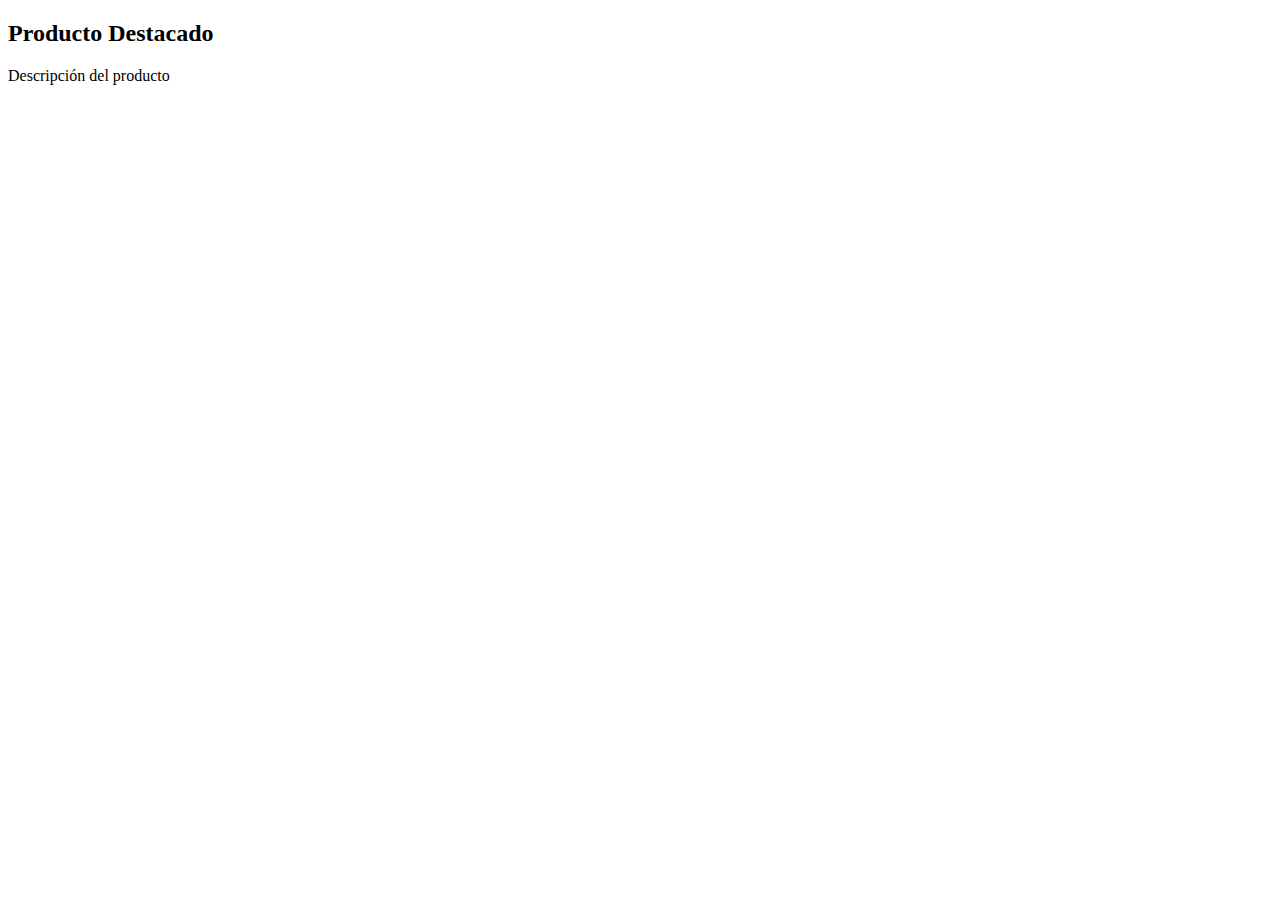
==== index.html @ e108bbaa "Principio" ====
<!DOCTYPE html>
<html lang="en">
<head>
    <meta charset="UTF-8">
    <meta name="viewport" content="width=device-width, initial-scale=1.0">
    <title>Componentes</title>
    <link rel="stylesheet" href="style.css">
</head>
<body>
    <div class="product-card product-card--featured">
        <h2 class="product-card__title">Producto Destacado</h2>
        <p class="product-card__description">Descripción del producto</p>
    </div>
</body>
</html>
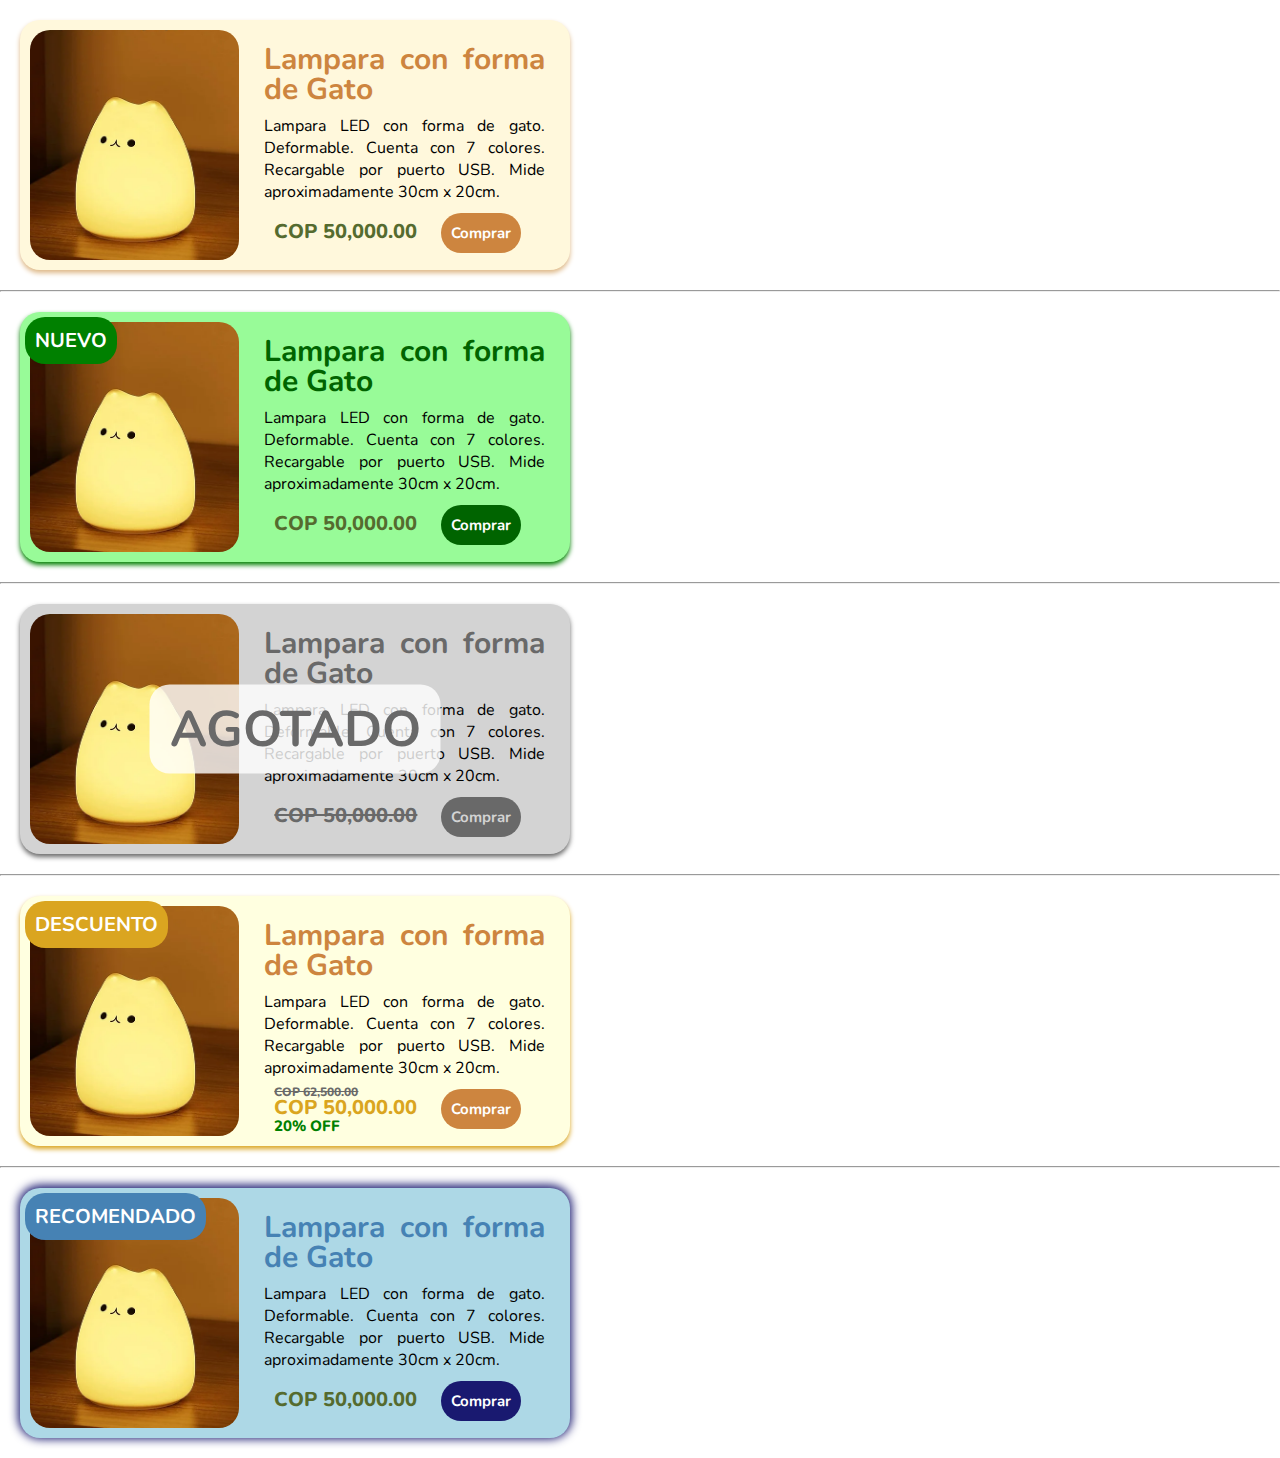
==== commit fab5371d: "Componente 1" ====
--- a/index.html
+++ b/index.html
@@ -3,13 +3,66 @@
 <head>
     <meta charset="UTF-8">
     <meta name="viewport" content="width=device-width, initial-scale=1.0">
-    <title>Componentes</title>
+    <title>Cards</title>
     <link rel="stylesheet" href="style.css">
 </head>
 <body>
-    <div class="product-card product-card--featured">
-        <h2 class="product-card__title">Producto Destacado</h2>
-        <p class="product-card__description">Descripción del producto</p>
+    <div class="card">
+        <img class="card__imagen" src="Lampara.png" alt="Lampara">
+        <div class="card__contenido">
+            <h1 class="card__titulo">Lampara con forma de Gato</h1>
+            <p class="card__descripcion">Lampara LED con forma de gato. Deformable. Cuenta con 7 colores. Recargable por puerto USB. Mide aproximadamente 30cm x 20cm.</p>
+            <h2 class="card__precio">COP 50,000.00</h2>
+            <button class="card__comprar">Comprar</button>
+        </div>
+    </div>
+
+    <hr>
+
+    <div class="card  card--nueva">
+        <img class="card__imagen" src="Lampara.png" alt="Lampara">
+        <div class="card__contenido">
+            <h1 class="card__titulo card__titulo--nueva">Lampara con forma de Gato</h1>
+            <p class="card__descripcion">Lampara LED con forma de gato. Deformable. Cuenta con 7 colores. Recargable por puerto USB. Mide aproximadamente 30cm x 20cm.</p>
+            <h2 class="card__precio">COP 50,000.00</h2>
+            <button class="card__comprar card__comprar--nueva">Comprar</button>
+        </div>
+    </div>
+
+    <hr>
+
+    <div class="card card--agotada">
+        <img class="card__imagen" src="Lampara.png" alt="Lampara">
+        <div class="card__contenido">
+            <h1 class="card__titulo card__titulo--agotada">Lampara con forma de Gato</h1>
+            <p class="card__descripcion">Lampara LED con forma de gato. Deformable. Cuenta con 7 colores. Recargable por puerto USB. Mide aproximadamente 30cm x 20cm.</p>
+            <h2 class="card__precio card__precio--agotada">COP 50,000.00</h2>
+            <button class="card__comprar card__comprar--agotada" disabled>Comprar</button>
+        </div>
+    </div>
+
+    <hr>
+
+    <div class="card card--descuento">
+        <img class="card__imagen" src="Lampara.png" alt="Lampara">
+        <div class="card__contenido">
+            <h1 class="card__titulo card__titulo--descuento">Lampara con forma de Gato</h1>
+            <p class="card__descripcion">Lampara LED con forma de gato. Deformable. Cuenta con 7 colores. Recargable por puerto USB. Mide aproximadamente 30cm x 20cm.</p>
+            <h2 class="card__precio card__precio--descuento">COP 50,000.00</h2>
+            <button class="card__comprar">Comprar</button>
+        </div>
+    </div>
+
+    <hr>
+
+    <div class="card card--recomendada">
+        <img class="card__imagen" src="Lampara.png" alt="Lampara">
+        <div class="card__contenido">
+            <h1 class="card__titulo card__titulo--recomendada">Lampara con forma de Gato</h1>
+            <p class="card__descripcion">Lampara LED con forma de gato. Deformable. Cuenta con 7 colores. Recargable por puerto USB. Mide aproximadamente 30cm x 20cm.</p>
+            <h2 class="card__precio">COP 50,000.00</h2>
+            <button class="card__comprar card__comprar--recomendada">Comprar</button>
+        </div>
     </div>
 </body>
 </html>--- a/style.css
+++ b/style.css
@@ -0,0 +1,28 @@
+@import url('https://fonts.googleapis.com/css2?family=Nunito:ital,wght@0,200..1000;1,200..1000&display=swap');
+@import url(componentes/cards.css);
+*{
+    padding: 0;
+    margin: 0;
+    box-sizing: border-box;
+    font-family: var(--fuente);
+}
+
+:root{
+    --bordes: 20px;
+    --fuente: "Nunito", sans-serif;
+    --color1: peru;
+    --color2: burlywood;
+    --color3: cornsilk;
+    --color4: darkolivegreen;
+    --nuevo1: palegreen;
+    --nuevo2: green;
+    --nuevo3: darkgreen;
+    --sombra: 0 3px 5px;
+    --agotado1: dimgray;
+    --agotado2: lightgray;
+    --descuento1: lightyellow;
+    --descuento2: goldenrod;
+    --recomendada1: lightblue;
+    --recomendada2: steelblue;
+    --recomendada3: midnightblue;
+}
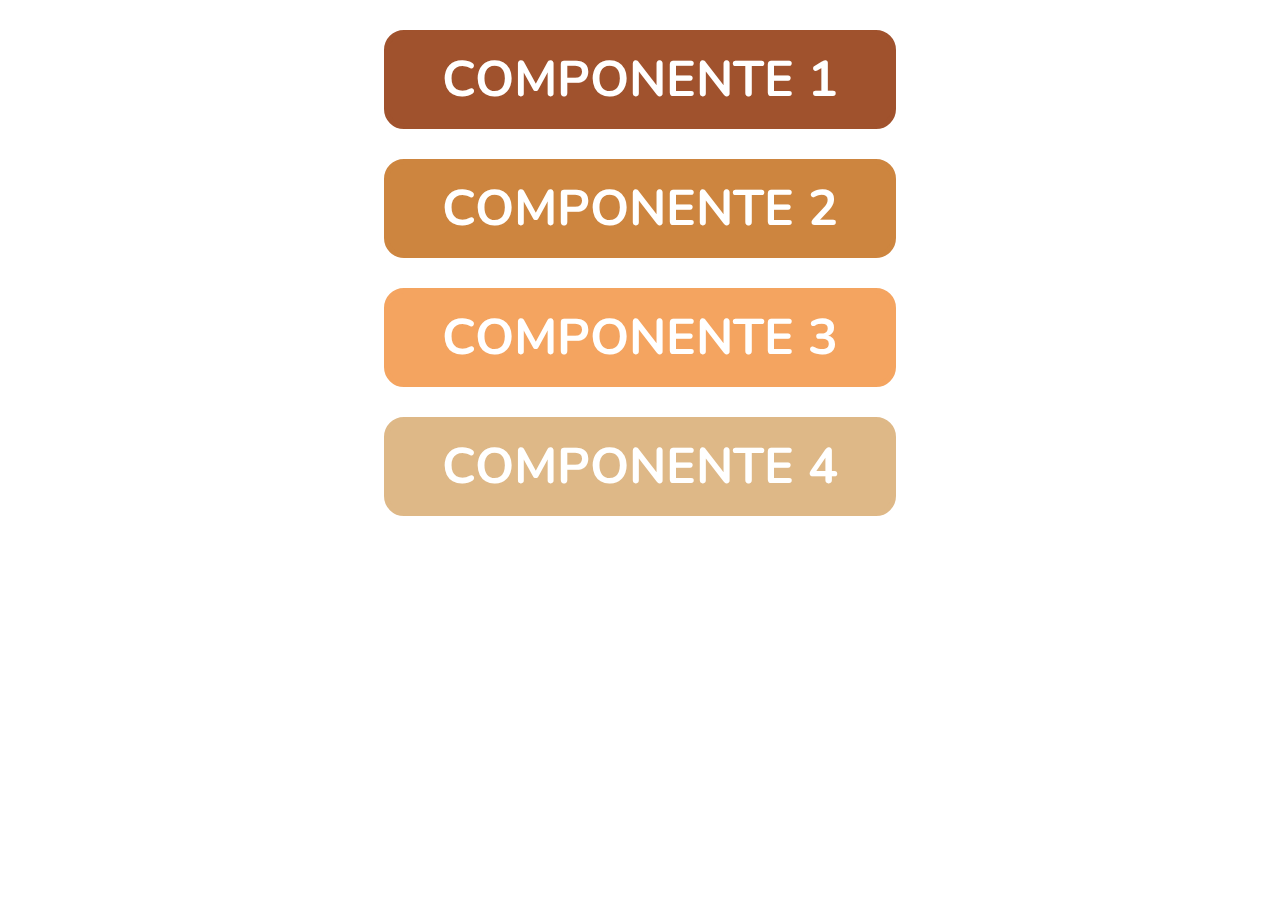
==== commit 33aa31d4: "Componente 2" ====
--- a/index.html
+++ b/index.html
@@ -3,66 +3,13 @@
 <head>
     <meta charset="UTF-8">
     <meta name="viewport" content="width=device-width, initial-scale=1.0">
-    <title>Cards</title>
     <link rel="stylesheet" href="style.css">
+    <title>Componentes</title>
 </head>
 <body>
-    <div class="card">
-        <img class="card__imagen" src="Lampara.png" alt="Lampara">
-        <div class="card__contenido">
-            <h1 class="card__titulo">Lampara con forma de Gato</h1>
-            <p class="card__descripcion">Lampara LED con forma de gato. Deformable. Cuenta con 7 colores. Recargable por puerto USB. Mide aproximadamente 30cm x 20cm.</p>
-            <h2 class="card__precio">COP 50,000.00</h2>
-            <button class="card__comprar">Comprar</button>
-        </div>
-    </div>
-
-    <hr>
-
-    <div class="card  card--nueva">
-        <img class="card__imagen" src="Lampara.png" alt="Lampara">
-        <div class="card__contenido">
-            <h1 class="card__titulo card__titulo--nueva">Lampara con forma de Gato</h1>
-            <p class="card__descripcion">Lampara LED con forma de gato. Deformable. Cuenta con 7 colores. Recargable por puerto USB. Mide aproximadamente 30cm x 20cm.</p>
-            <h2 class="card__precio">COP 50,000.00</h2>
-            <button class="card__comprar card__comprar--nueva">Comprar</button>
-        </div>
-    </div>
-
-    <hr>
-
-    <div class="card card--agotada">
-        <img class="card__imagen" src="Lampara.png" alt="Lampara">
-        <div class="card__contenido">
-            <h1 class="card__titulo card__titulo--agotada">Lampara con forma de Gato</h1>
-            <p class="card__descripcion">Lampara LED con forma de gato. Deformable. Cuenta con 7 colores. Recargable por puerto USB. Mide aproximadamente 30cm x 20cm.</p>
-            <h2 class="card__precio card__precio--agotada">COP 50,000.00</h2>
-            <button class="card__comprar card__comprar--agotada" disabled>Comprar</button>
-        </div>
-    </div>
-
-    <hr>
-
-    <div class="card card--descuento">
-        <img class="card__imagen" src="Lampara.png" alt="Lampara">
-        <div class="card__contenido">
-            <h1 class="card__titulo card__titulo--descuento">Lampara con forma de Gato</h1>
-            <p class="card__descripcion">Lampara LED con forma de gato. Deformable. Cuenta con 7 colores. Recargable por puerto USB. Mide aproximadamente 30cm x 20cm.</p>
-            <h2 class="card__precio card__precio--descuento">COP 50,000.00</h2>
-            <button class="card__comprar">Comprar</button>
-        </div>
-    </div>
-
-    <hr>
-
-    <div class="card card--recomendada">
-        <img class="card__imagen" src="Lampara.png" alt="Lampara">
-        <div class="card__contenido">
-            <h1 class="card__titulo card__titulo--recomendada">Lampara con forma de Gato</h1>
-            <p class="card__descripcion">Lampara LED con forma de gato. Deformable. Cuenta con 7 colores. Recargable por puerto USB. Mide aproximadamente 30cm x 20cm.</p>
-            <h2 class="card__precio">COP 50,000.00</h2>
-            <button class="card__comprar card__comprar--recomendada">Comprar</button>
-        </div>
-    </div>
+    <a class="comp" href="cards.html">COMPONENTE 1</a>
+    <a class="comp comp--2" href="navs.html">COMPONENTE 2</a>
+    <a class="comp comp--3" href="">COMPONENTE 3</a>
+    <a class="comp comp--4" href="">COMPONENTE 4</a>
 </body>
 </html>--- a/style.css
+++ b/style.css
@@ -1,5 +1,6 @@
 @import url('https://fonts.googleapis.com/css2?family=Nunito:ital,wght@0,200..1000;1,200..1000&display=swap');
 @import url(componentes/cards.css);
+@import url(componentes/navs.css);
 *{
     padding: 0;
     margin: 0;
@@ -8,8 +9,12 @@
 }
 
 :root{
+    --fuente: "Nunito", sans-serif;
+    --sombra: 0 4px 4px;
     --bordes: 20px;
-    --fuente: "Nunito", sans-serif;
+}
+
+.card{
     --color1: peru;
     --color2: burlywood;
     --color3: cornsilk;
@@ -17,7 +22,6 @@
     --nuevo1: palegreen;
     --nuevo2: green;
     --nuevo3: darkgreen;
-    --sombra: 0 3px 5px;
     --agotado1: dimgray;
     --agotado2: lightgray;
     --descuento1: lightyellow;
@@ -26,3 +30,59 @@
     --recomendada2: steelblue;
     --recomendada3: midnightblue;
 }
+
+.nav{
+    --color1: silver;
+    --color2: gainsboro;
+    --borde-nav: 1px solid #000; 
+}
+
+.comp{
+    width: 40%;
+    display: block;
+    text-decoration: none;
+    padding: 10px 10px;
+    margin: 30px auto;
+    background-color: sienna;
+    font-size: 50px;
+    text-align: center;
+    color: #fff;
+    font-weight: bold;
+    border-radius: var(--bordes);
+    border: 5px solid sienna;
+}
+.comp:hover{
+    box-shadow: var(--sombra) dimgray;
+    background-color: #fff;
+    color: sienna;
+}
+
+
+.comp--2{
+    background-color: peru;
+    border-color: peru;
+}
+.comp--2:hover{
+    background-color: #fff;
+    color: peru;
+}
+
+
+.comp--3{
+    background-color: sandybrown;
+    border-color: sandybrown;
+}
+.comp--3:hover{
+    background-color: #fff;
+    color: sandybrown;
+}
+
+
+.comp--4{
+    background-color: burlywood;
+    border-color: burlywood;
+}
+.comp--4:hover{
+    background-color: #fff;
+    color: burlywood;
+}